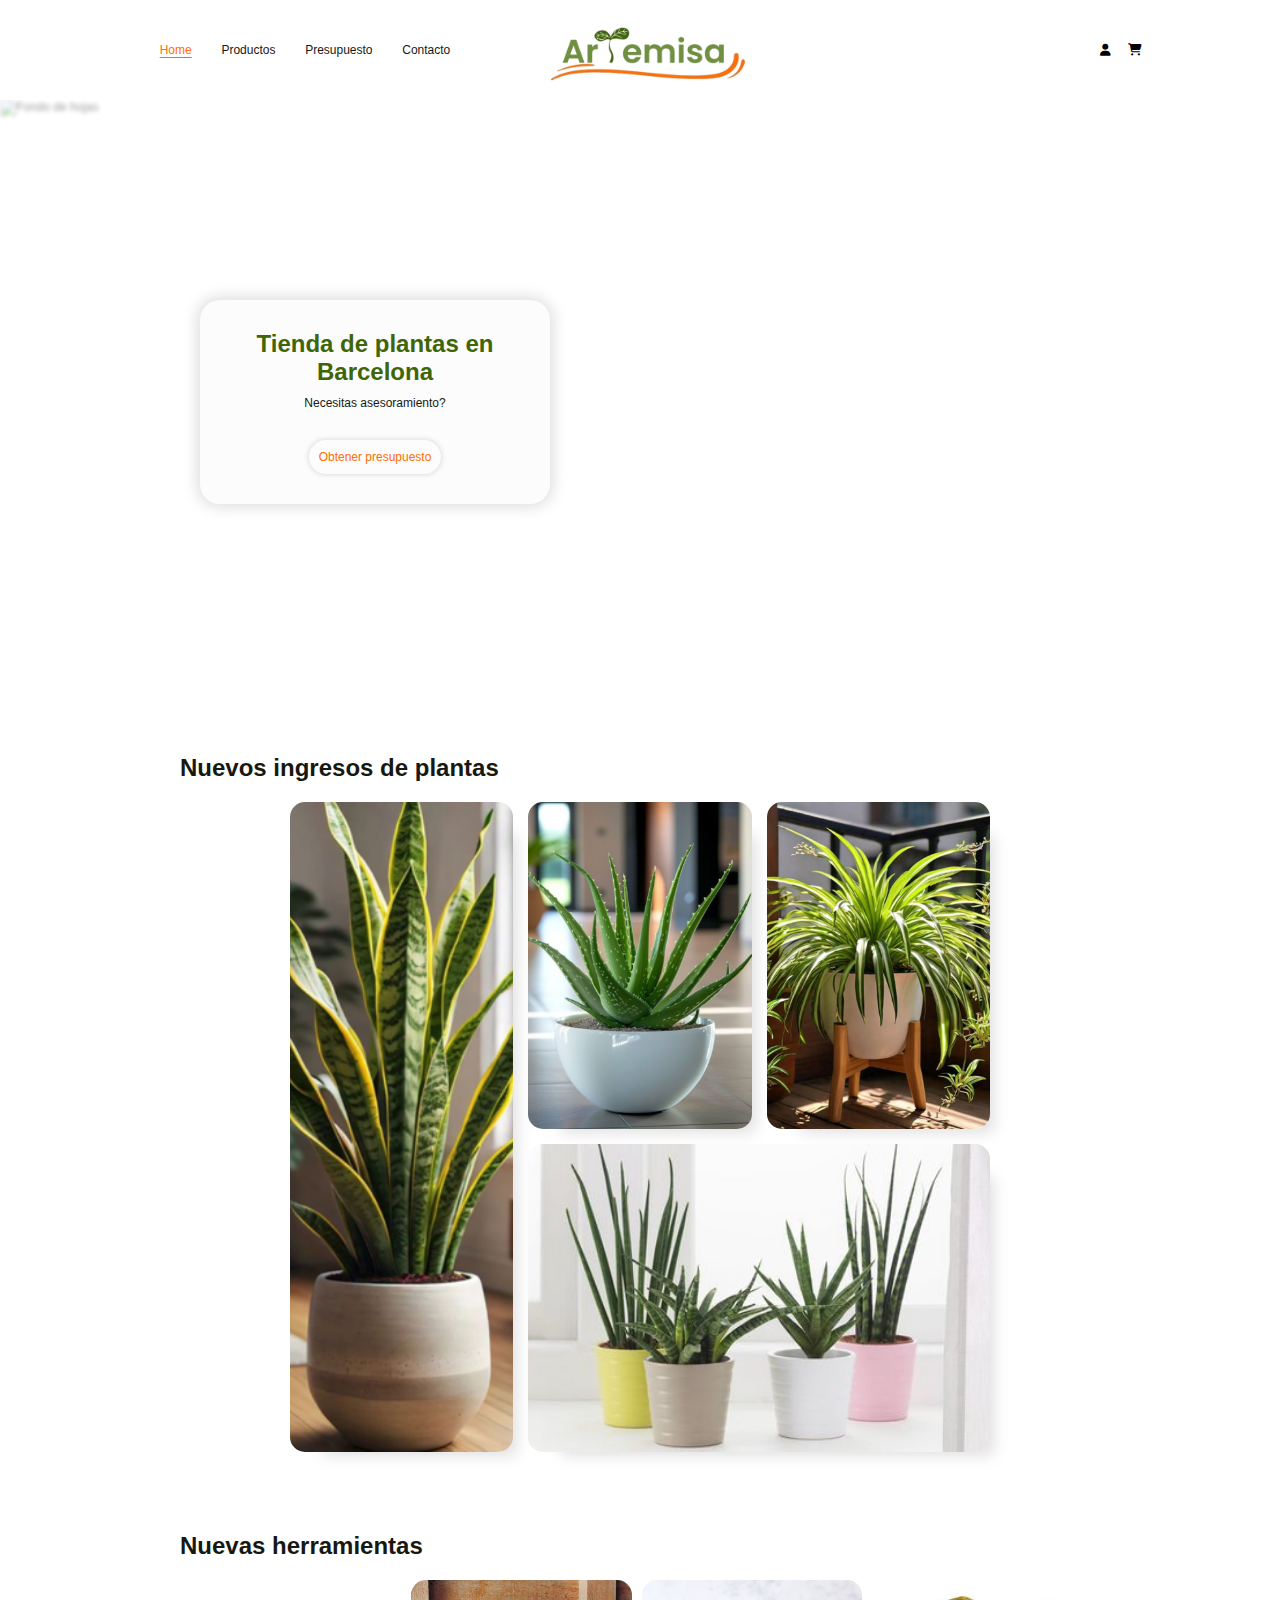
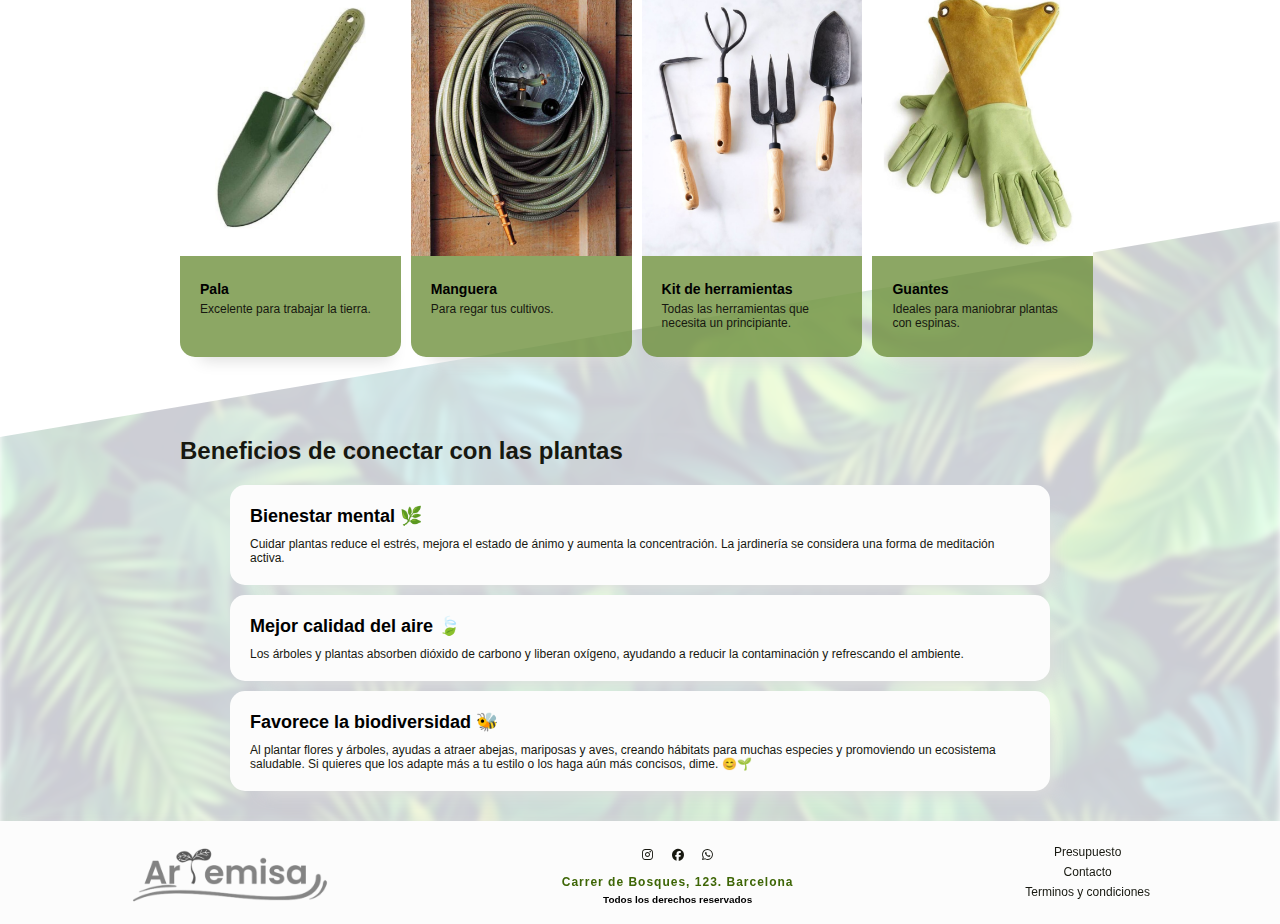
==== index.html @ 57f11b35 "Web App Artemisa - V01" ====
<!DOCTYPE html>
<html lang="es">
  <head>
    <meta charset="UTF-8" />
    <meta name="Author" content="Emmanuel Vivas" />
    <meta
      name="Keywords"
      content="Plantas, Decoración, Jardinería, Garden, Plants"
    />
    <meta name="locality" content="Barcelona,España,Europa" />
    <meta name="viewport" content="width=device-width, initial-scale=1.0" />
    <meta
      name="description"
      content="Tu tienda de confianza, donde encontrarás todo lo que necesitas para el cuidado de tus plantas, tanto de interior como de exterior."
    />
    <meta name="robots" content="index follow" />
    <link rel="stylesheet" href="./style/general.css" />
    <link rel="stylesheet" href="./style/index.css" />
    <link
      rel="stylesheet"
      href="https://cdnjs.cloudflare.com/ajax/libs/font-awesome/6.5.1/css/all.min.css"
    />
    <title>🪴 Artemisa</title>
  </head>
  <body>
    <div id="page_wrapper">
      <header>
        <div id="header_container">
          <nav>
            <ul>
              <li><a class="active" href="index.html">Home</a></li>
              <li><a href="./views/productos.html">Productos</a></li>
              <li><a href="./views/presupuesto.html">Presupuesto</a></li>
              <li><a href="./views/contacto.html">Contacto</a></li>
            </ul>
          </nav>
          <div id="header_logo">
            <img src="./assets/artemisaLogo.png" alt="Logo Artemisa" />
          </div>
          <div id="icon_container">
            <div class="icon">
              <i class="fa-solid fa-user"></i>
            </div>
            <div class="icon">
              <i class="fa-solid fa-cart-shopping"></i>
            </div>
          </div>
        </div>
      </header>
      <main>
        <div class="background_container">
          <div class="background top">
            <img src="./assets/2leavesBackground.jpg" alt="Fondo de hojas" />
          </div>
          <div class="background bottom">
            <img src="./assets/leavesBackground.jpg" alt="Fondo de hojas" />
          </div>
          <div id="main_container">
            <div id="call_to_action">
              <h1>Tienda de plantas en Barcelona</h1>
              <p>Necesitas asesoramiento?</p>
              <a class="button" href="/views/presupuesto.html">
                Obtener presupuesto
              </a>
            </div>
            <section class="new_section">
              <h2>Nuevos ingresos de plantas</h2>
              <div class="new_products_cards">
                <div class="product1">
                  <img
                    class="new_product"
                    src="./assets/products/planta2.png"
                    alt="Planta Sanseveria"
                  />
                </div>
                <div class="product2">
                  <img
                    class="new_product"
                    src="./assets/products/planta8.png"
                    alt="Planta Aloe vera"
                  />
                </div>
                <div class="product3">
                  <img
                    class="new_product"
                    src="./assets/products/planta5.png"
                    alt="Planta Lazo de amor"
                  />
                </div>
                <div class="product4">
                  <img
                    class="new_product"
                    src="./assets/products/planta9.jpg"
                    alt="Planta Espada de San Jorge"
                  />
                </div>
              </div>
            </section>
            <section class="new_section">
              <h2>Nuevas herramientas</h2>
              <div class="product_wrapper">
                <div id="product_card">
                  <img
                    class="product_img"
                    src="./assets/products/tool1.png"
                    alt="Herramienta: Pala"
                  />
                  <div id="product_info">
                    <h3>Pala</h3>
                    <p>Excelente para trabajar la tierra.</p>
                  </div>
                </div>
                <div id="product_card">
                  <img
                    class="product_img"
                    src="./assets/products/tool5.png"
                    alt="Herramienta: Manguera"
                  />
                  <div id="product_info">
                    <h3>Manguera</h3>
                    <p>Para regar tus cultivos.</p>
                  </div>
                </div>
                <div id="product_card">
                  <img
                    class="product_img"
                    src="./assets/products/tool6.png"
                    alt="Herramienta: Kit de herramientas"
                  />

                  <div id="product_info">
                    <h3>Kit de herramientas</h3>
                    <p>Todas las herramientas que necesita un principiante.</p>
                  </div>
                </div>
                <div id="product_card">
                  <img
                    class="product_img"
                    src="./assets/products/tool2.png"
                    alt="Herramienta: Guantes"
                  />

                  <div id="product_info">
                    <h3>Guantes</h3>
                    <p>Ideales para maniobrar plantas con espinas.</p>
                  </div>
                </div>
              </div>
            </section>
            <section class="new_section">
              <h2>Beneficios de conectar con las plantas</h2>
              <article id="benefits_of_gardening">
                <div id="long_card">
                  <h3>Bienestar mental 🌿</h3>
                  <p>
                    Cuidar plantas reduce el estrés, mejora el estado de ánimo y
                    aumenta la concentración. La jardinería se considera una
                    forma de meditación activa.
                  </p>
                </div>
                <div id="long_card">
                  <h3>Mejor calidad del aire 🍃</h3>
                  <p>
                    Los árboles y plantas absorben dióxido de carbono y liberan
                    oxígeno, ayudando a reducir la contaminación y refrescando
                    el ambiente.
                  </p>
                </div>
                <div id="long_card">
                  <h3>Favorece la biodiversidad 🐝</h3>
                  <p>
                    Al plantar flores y árboles, ayudas a atraer abejas,
                    mariposas y aves, creando hábitats para muchas especies y
                    promoviendo un ecosistema saludable. Si quieres que los
                    adapte más a tu estilo o los haga aún más concisos, dime.
                    😊🌱
                  </p>
                </div>
              </article>
            </section>
          </div>
        </div>
      </main>
      <footer>
        <div id="footer_container">
          <div id="footer_logo">
            <img src="./assets/artemisaLogo.png" alt="Logo Artemisa" />
          </div>
          <div id="footer_social_media">
            <div id="footer_icon_container">
              <a class="icon" href="https://www.instagram.com">
                <i class="fa-brands fa-instagram"></i>
              </a>
              <a class="icon" href="https://www.facebook.com">
                <i class="fa-brands fa-facebook"></i>
              </a>
              <a class="icon" href="https://www.whatsapp.com">
                <i class="fa-brands fa-whatsapp"></i>
              </a>
            </div>
            <p id="adress">Carrer de Bosques, 123. Barcelona</p>
            <h5>Todos los derechos reservados</h5>
          </div>
          <div id="footer_links">
            <a href="./views/presupuesto.html">Presupuesto</a
            ><a href="./views/contacto.html">Contacto</a
            ><a href="/">Terminos y condiciones</a>
          </div>
        </div>
      </footer>
    </div>
  </body>
</html>
---- style/general.css ----
/* Color palette */
:root {
    --black: #171810;
    --white: #fcfcfc;
    --dark-green: #3e6606;
    --green: #6f913d;
    --orange: #ff6e05;
    --gray: #dddddd
}

* {
    box-sizing: border-box;
    font-family: Arial, Helvetica, sans-serif;
    margin: 0;
}

html {
    font-size: 12px;
}

h1,
h2,
h6,
p {
    color: var(--black);
}

.button {
    border-radius: 50px;
    padding: 10px;
    text-align: center;
    background-color: var(--white);
    border: 0;
    box-shadow: 0px 0px 5px 1px var(--gray);
}

.emphasis {
    font-weight: bold;
}

/* Background */
.background_container {
    position: relative;
    width: 100%;
    height: 100%;
}

.background {
    width: 100%;
    height: 600px;
    left: 0;
    z-index: -1;
}

.top {
    position: absolute;
    opacity: 0.4;
    top: 0;
    overflow: hidden;
    clip-path: polygon(0% 0%, 100% 0%, 100% 64%, 0% 100%);

    img {
        filter: blur(2px);
        object-fit: fill;
        width: 100%;
    }
}

.bottom {
    position: absolute;
    opacity: 0.2;
    bottom: 0;
    overflow: hidden;
    clip-path: polygon(0% 36%, 100% 0%, 100% 100%, 0% 100%);

    img {
        filter: blur(3px);
        object-fit: fill;
        width: 100%;
    }
}

/* Header */
#header_container {
    background: linear-gradient(to bottom, rgba(255, 255, 255, 1) 0%, rgba(255, 255, 255, 0) 100%);
    display: flex;
    justify-content: space-between;
    align-items: center;
    padding: 0 130px;
    z-index: 10;
}

nav {
    display: flex;
    flex: 1;

    ul {
        width: 350px;
        height: auto;
        display: flex;
        justify-content: space-evenly;
        list-style: none;
        padding: 0;
        margin: 0;
    }
}

a {
    text-decoration: none;
    color: var(--black);
    font-size: 1em;
}

a:hover,
.active {
    color: var(--orange);
    text-decoration: underline;
    text-underline-offset: 3px;
}

#header_logo {
    display: flex;
    flex: 1;
    justify-content: center;

    img {
        width: 200px;
    }
}

#icon_container {
    width: 60px;
    height: 30px;
    display: flex;
    flex: 1;
    justify-content: flex-end;
}

.icon {
    width: 20px;
    height: 20px;
    text-align: center;
    align-content: center;
    margin: 5px;
    cursor: pointer;
}

.icon:hover {
    color: var(--orange)
}

/* Main */
#main_container {
    margin: 0 150px;
    display: flex;
    flex-direction: column;
    position: relative;
    min-height: 589px;
}

.new_section {
    padding: 30px;

    h2 {
        margin: 20px 0;
        font-size: 2em;
    }
}

.product_wrapper {
    display: flex;
    flex-wrap: wrap;
    gap: 10px;
}

#product_card {
    width: 24%;
    cursor: pointer;
}

.product_img {
    width: 100%;
    border-radius: 15px 15px 0 0;
    object-fit: cover;
    display: block;
}

#product_info {
    background-color: rgba(111, 145, 61, 0.8);
    border-radius: 0 0 15px 15px;
    box-shadow: 5px 18px 15px -15px var(--gray);
    padding: 20px;

    h3 {
        margin: 5px 0;
    }

    p {
        height: 35px;
    }
}

#long_card {
    background-color: var(--white);
    border-radius: 15px;
    box-shadow: 5px 18px 15px -15px var(--gray);
    padding: 20px;

    h3 {
        font-size: 1.5em;
    }

    p {
        margin-top: 10px;
    }
}

/* Footer */
#footer_container {
    background-color: var(--white);
    width: 100%;
    box-shadow: 0px -8px 15px -15px var(--gray);
    display: flex;
    justify-content: space-around;
    padding: 0 130px;
    position: sticky;
    bottom: 0px;

    img {
        width: 200px;
        align-items: flex-start;
        filter: grayscale(1);
        transition: filter 1s ease-in-out;
    }

    img:hover {
        filter: grayscale(0);
    }
}

#footer_social_media {
    display: flex;
    flex: 1;
    flex-direction: column;
    align-items: center;
    justify-content: center;

    p {
        color: #3e6606;
        margin: 5px;
        font-weight: bold;
        letter-spacing: 1px;
    }
}


#footer_icon_container {
    display: flex;
    align-items: center;
}

#footer_links {
    display: flex;
    flex-direction: column;
    justify-content: center;
    text-align: center;

    a {
        margin: 3px 0;
    }
}
---- style/index.css ----
/* Color palette */
:root {
    --black: #171810;
    --white: #fcfcfc;
    --dark-green: #3e6606;
    --green: #6f913d;
    --orange: #ff6e05;
    --gray: #dddddd
}

/* Main */
#call_to_action {
    width: 350px;
    height: auto;
    padding: 30px;
    margin: 200px 50px;
    background-color: #fcfcfc;
    border-radius: 20px;
    box-shadow: 0px 0px 15px 3px var(--gray);
    display: flex;
    flex-direction: column;
    align-items: center;

    h1 {
        color: var(--dark-green);
        font-size: 2em;
        text-align: center;
        margin-bottom: 10px;
    }

    a {
        margin-top: 30px;
        color: var(--orange);
    }
}

.new_products_cards {
    margin: 0 auto;
    display: grid;
    gap: 15px;
    height: 650px;
    width: 700px;
}

img.new_product {
    width: 100%;
    height: 100%;
    object-fit: cover;
    border-radius: 15px;
    box-shadow: 18px 18px 15px -15px var(--gray);
}

.product1 {
    grid-area: 1 / 1 / 3 / 2;
}

.product2 {
    grid-area: 1 / 2 / 2 / 3;
}

.product3 {
    grid-area: 1 / 3 / 2 / 4;
}

.product4 {
    grid-area: 2 / 2 / 3 / 4;
}

#benefits_of_gardening {
    display: flex;
    flex-direction: column;
    gap: 10px;
    margin: 0 50px;
}

#long_card {
    background-color: var(--white);
    border-radius: 15px;
    box-shadow: 18px 18px 15px -15px var(--gray);
    padding: 20px;

    h3 {
        font-size: 1.5em;
    }

    p {
        margin-top: 10px;
    }
}
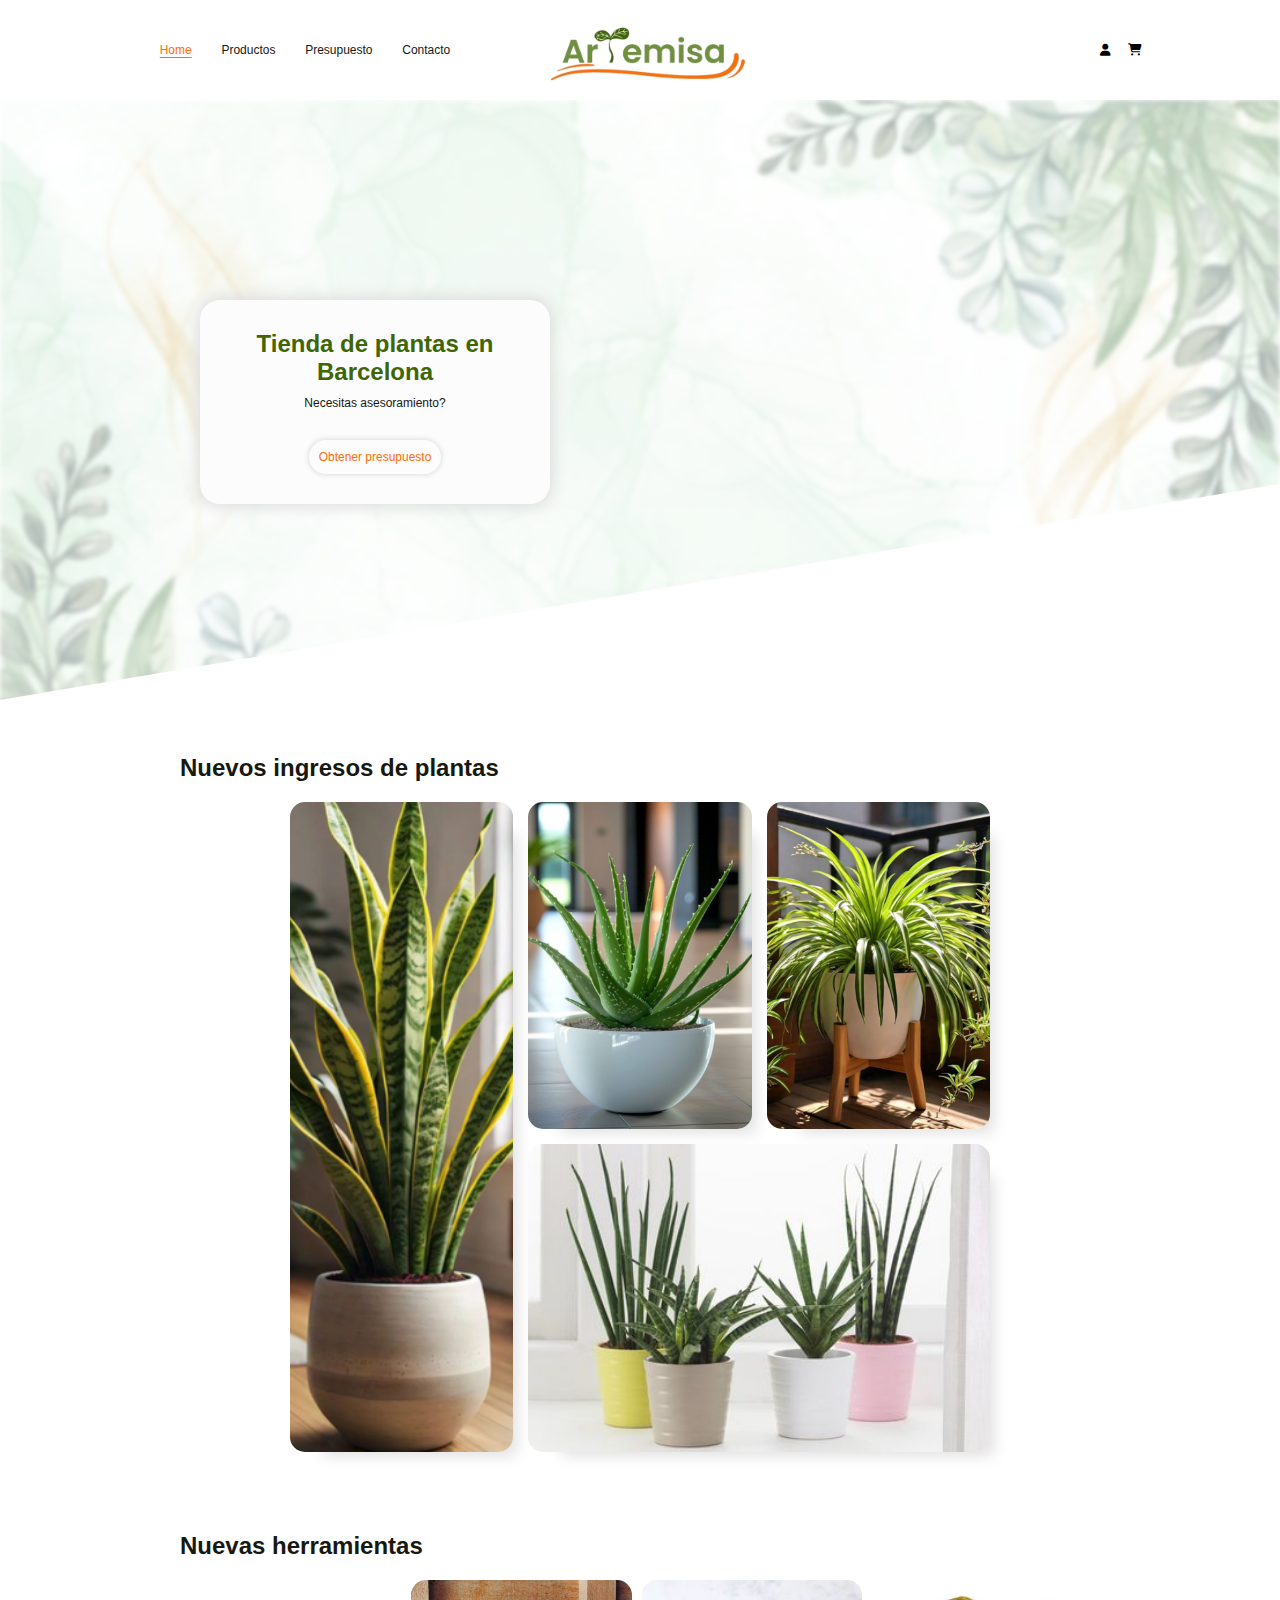
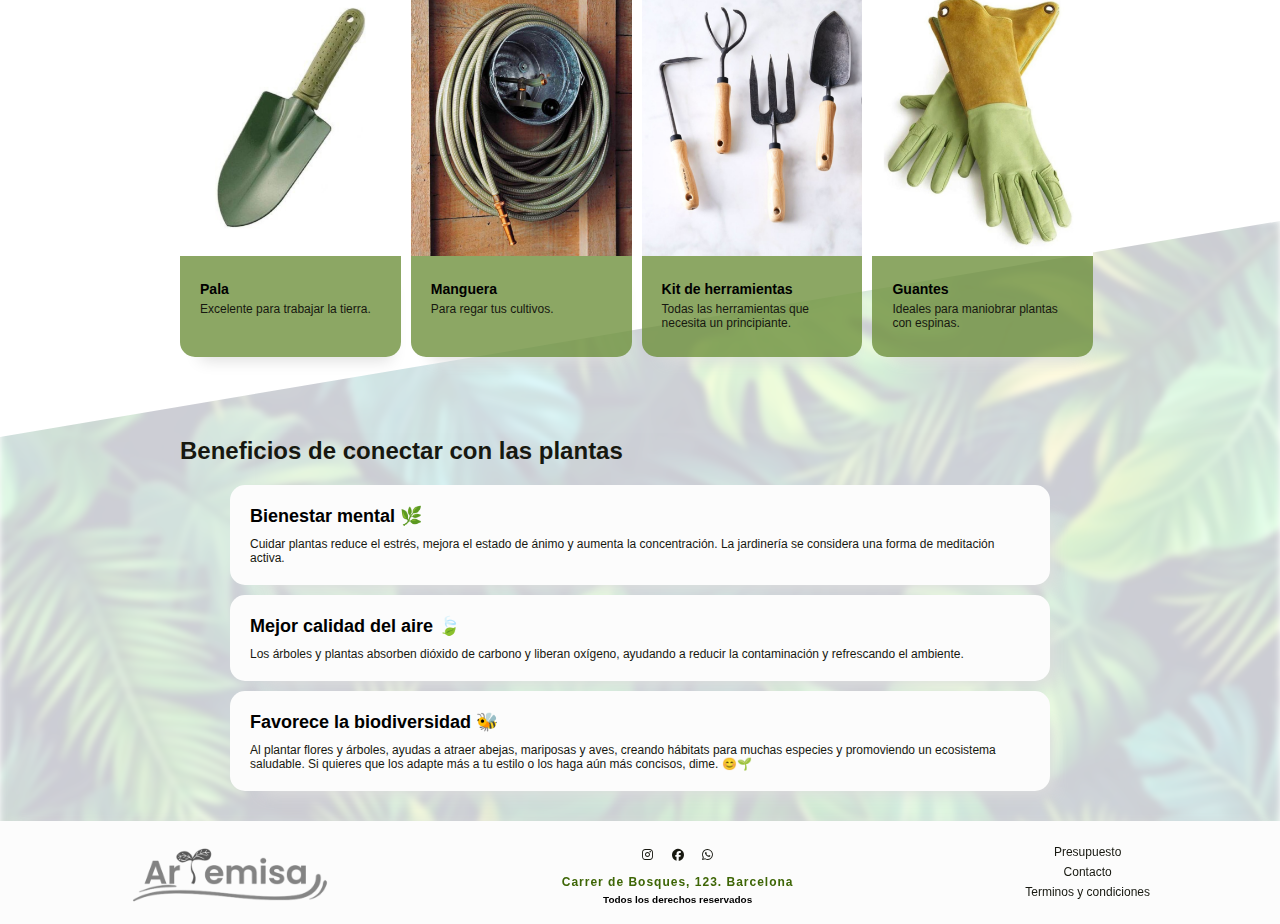
==== commit d7628b6a: "Typo fix" ====
--- a/index.html
+++ b/index.html
@@ -50,10 +50,16 @@
       <main>
         <div class="background_container">
           <div class="background top">
-            <img src="./assets/2leavesBackground.jpg" alt="Fondo de hojas" />
+            <img
+              src="./assets/topBackground.jpg"
+              alt="Fondo de hojas superior"
+            />
           </div>
           <div class="background bottom">
-            <img src="./assets/leavesBackground.jpg" alt="Fondo de hojas" />
+            <img
+              src="./assets/bottomBackground.jpg"
+              alt="Fondo de hojas inferior"
+            />
           </div>
           <div id="main_container">
             <div id="call_to_action">
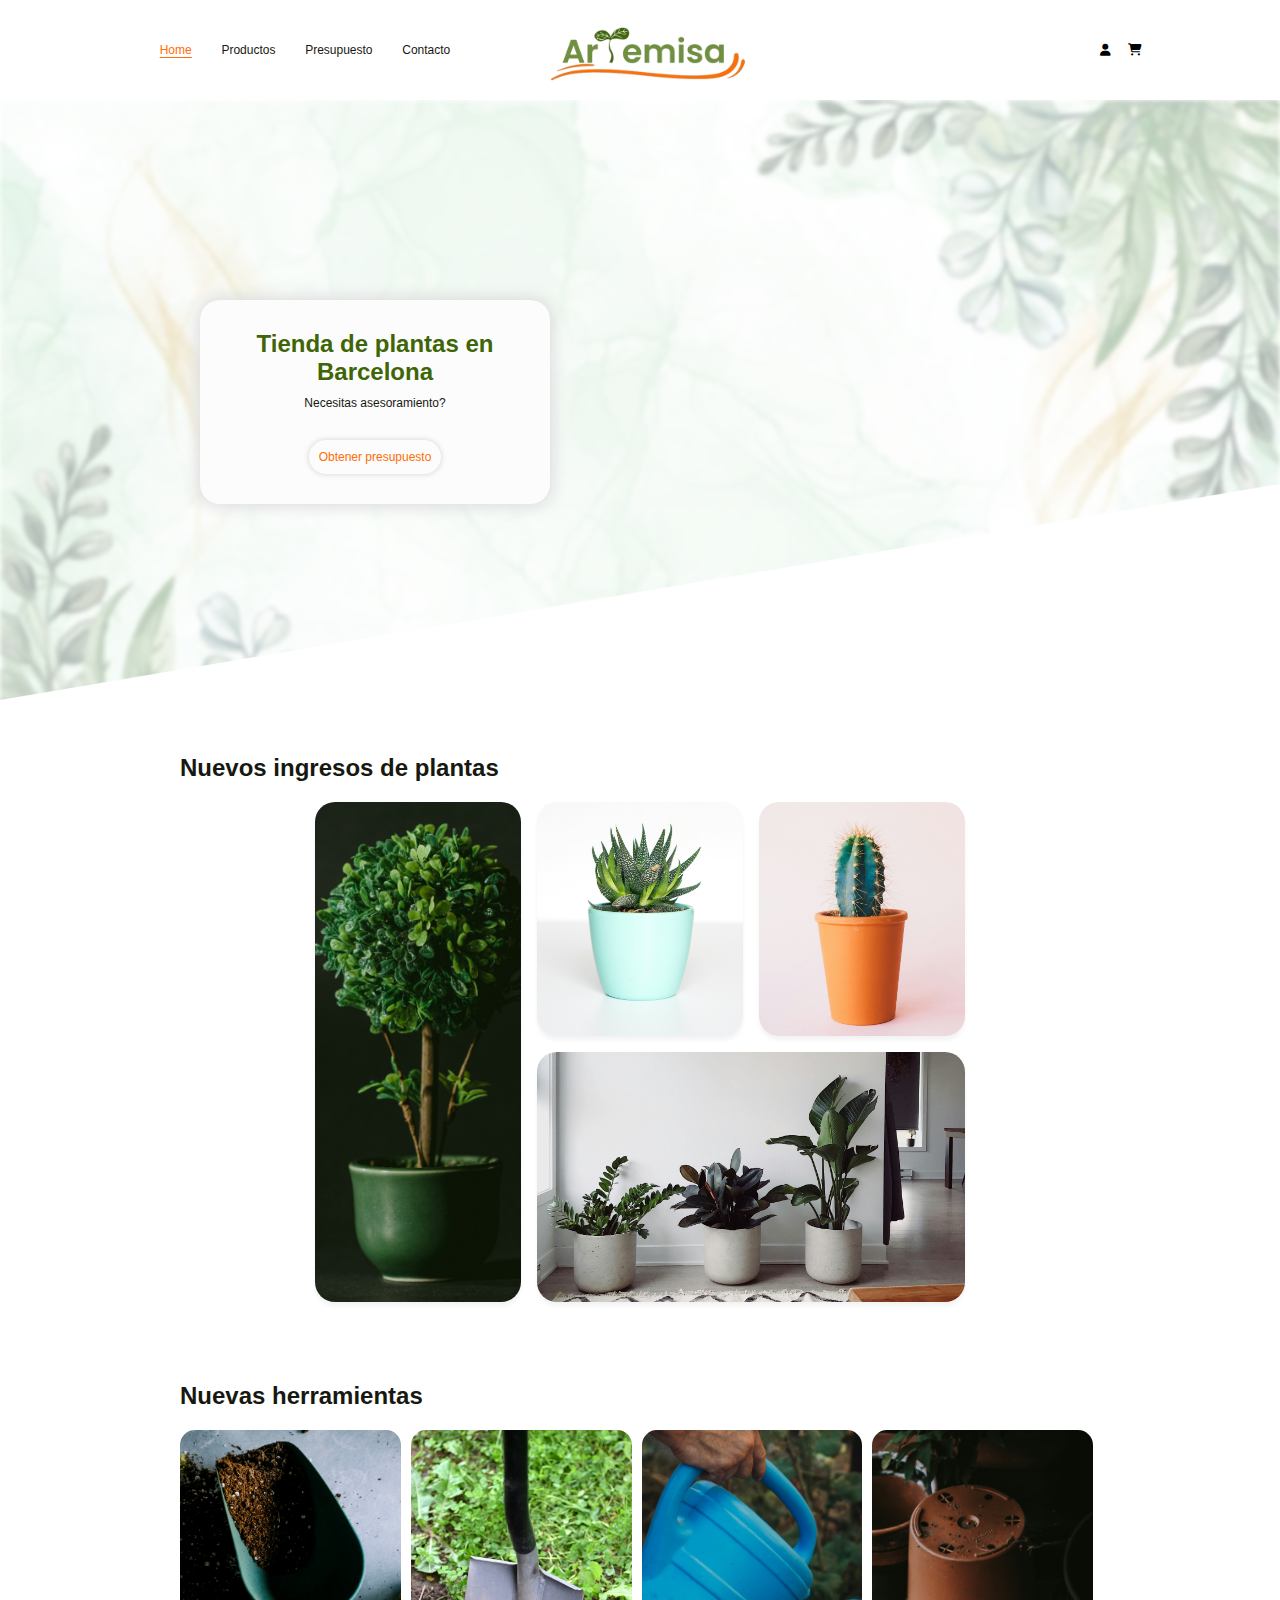
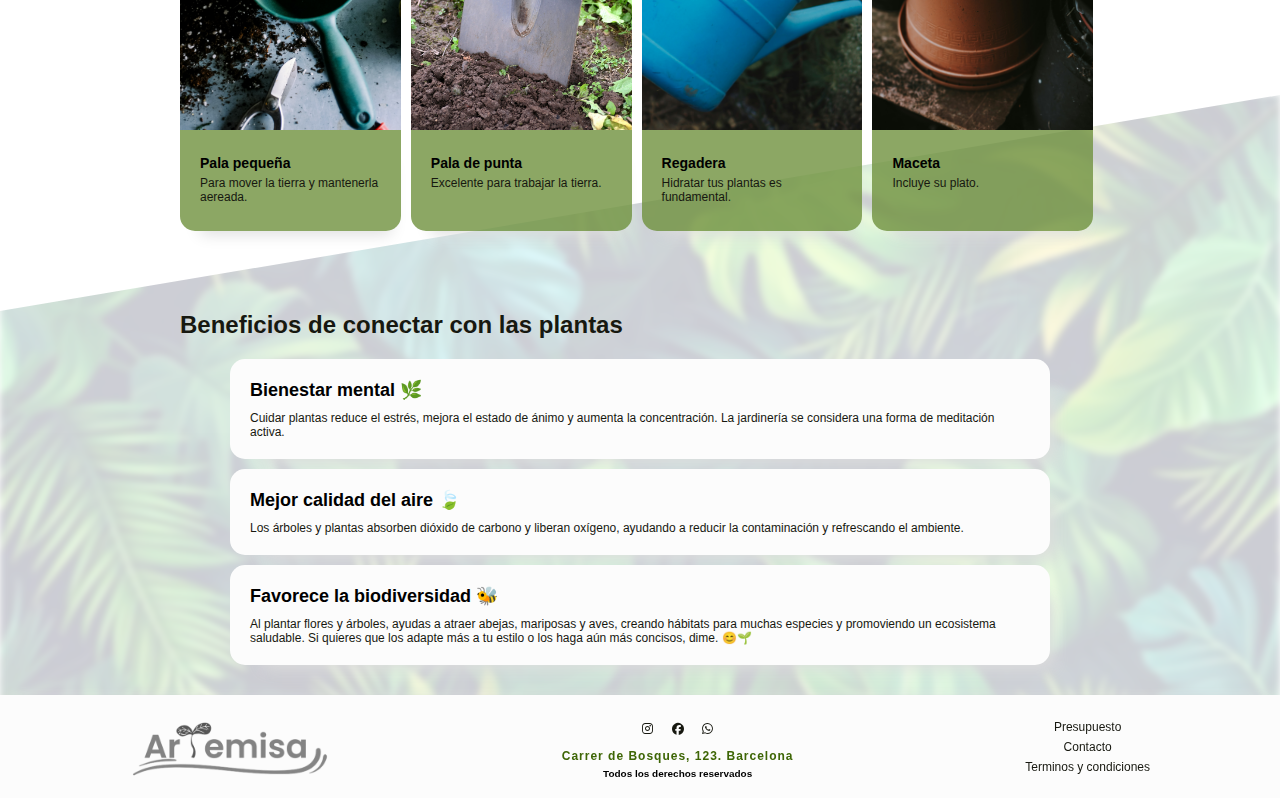
==== commit dd4598a2: "new assets implementation" ====
--- a/index.html
+++ b/index.html
@@ -71,33 +71,26 @@
             </div>
             <section class="new_section">
               <h2>Nuevos ingresos de plantas</h2>
-              <div class="new_products_cards">
-                <div class="product1">
-                  <img
-                    class="new_product"
-                    src="./assets/products/planta2.png"
-                    alt="Planta Sanseveria"
-                  />
-                </div>
-                <div class="product2">
-                  <img
-                    class="new_product"
-                    src="./assets/products/planta8.png"
-                    alt="Planta Aloe vera"
-                  />
-                </div>
-                <div class="product3">
-                  <img
-                    class="new_product"
-                    src="./assets/products/planta5.png"
-                    alt="Planta Lazo de amor"
-                  />
-                </div>
-                <div class="product4">
-                  <img
-                    class="new_product"
-                    src="./assets/products/planta9.jpg"
-                    alt="Planta Espada de San Jorge"
+              <div class="bento_container">
+                <div class="bento_item tall">
+                  <img
+                    src="./assets/newProducts/plant8.jpg"
+                    alt="Arbusto verde. Lib"
+                  />
+                </div>
+                <div class="bento_item small">
+                  <img
+                    src="./assets/newProducts/plant3.jpg"
+                    alt="Hawortha fasciata. Suculenta de interior"
+                  />
+                </div>
+                <div class="bento_item small">
+                  <img src="./assets/newProducts/plant4.jpg" alt="Cactácea" />
+                </div>
+                <div class="bento_item wide">
+                  <img
+                    src="./assets/newProducts/plant10.jpg"
+                    alt="Diseño de jardín interior"
                   />
                 </div>
               </div>
@@ -108,47 +101,45 @@
                 <div id="product_card">
                   <img
                     class="product_img"
-                    src="./assets/products/tool1.png"
-                    alt="Herramienta: Pala"
-                  />
-                  <div id="product_info">
-                    <h3>Pala</h3>
+                    src="./assets/newProducts/tool1.jpg"
+                    alt="Herramienta: Pala pequeña"
+                  />
+                  <div id="product_info">
+                    <h3>Pala pequeña</h3>
+                    <p>Para mover la tierra y mantenerla aereada.</p>
+                  </div>
+                </div>
+                <div id="product_card">
+                  <img
+                    class="product_img"
+                    src="./assets/newProducts/tool2.jpg"
+                    alt="Herramienta: Pala de punta"
+                  />
+                  <div id="product_info">
+                    <h3>Pala de punta</h3>
                     <p>Excelente para trabajar la tierra.</p>
                   </div>
                 </div>
                 <div id="product_card">
                   <img
                     class="product_img"
-                    src="./assets/products/tool5.png"
-                    alt="Herramienta: Manguera"
-                  />
-                  <div id="product_info">
-                    <h3>Manguera</h3>
-                    <p>Para regar tus cultivos.</p>
-                  </div>
-                </div>
-                <div id="product_card">
-                  <img
-                    class="product_img"
-                    src="./assets/products/tool6.png"
-                    alt="Herramienta: Kit de herramientas"
-                  />
-
-                  <div id="product_info">
-                    <h3>Kit de herramientas</h3>
-                    <p>Todas las herramientas que necesita un principiante.</p>
-                  </div>
-                </div>
-                <div id="product_card">
-                  <img
-                    class="product_img"
-                    src="./assets/products/tool2.png"
-                    alt="Herramienta: Guantes"
-                  />
-
-                  <div id="product_info">
-                    <h3>Guantes</h3>
-                    <p>Ideales para maniobrar plantas con espinas.</p>
+                    src="./assets/newProducts/tool3.jpg"
+                    alt="Herramienta: Regadera"
+                  />
+                  <div id="product_info">
+                    <h3>Regadera</h3>
+                    <p>Hidratar tus plantas es fundamental.</p>
+                  </div>
+                </div>
+                <div id="product_card">
+                  <img
+                    class="product_img"
+                    src="./assets/newProducts/tool4.jpg"
+                    alt="Herramienta: Maceta"
+                  />
+                  <div id="product_info">
+                    <h3>Maceta</h3>
+                    <p>Incluye su plato.</p>
                   </div>
                 </div>
               </div>
--- a/style/general.css
+++ b/style/general.css
@@ -180,6 +180,7 @@
 
 .product_img {
     width: 100%;
+    height: 300px;
     border-radius: 15px 15px 0 0;
     object-fit: cover;
     display: block;
--- a/style/index.css
+++ b/style/index.css
@@ -34,36 +34,52 @@
     }
 }
 
-.new_products_cards {
+
+.bento_container {
+    display: grid;
     margin: 0 auto;
-    display: grid;
-    gap: 15px;
-    height: 650px;
-    width: 700px;
+    grid-template-columns: repeat(3, 1fr);
+    grid-template-rows: repeat(2, 1fr);
+    gap: 16px;
+    width: 100%;
+    max-width: 650px;
+    height: 500px;
 }
 
-img.new_product {
-    width: 100%;
-    height: 100%;
-    object-fit: cover;
-    border-radius: 15px;
-    box-shadow: 18px 18px 15px -15px var(--gray);
+.bento_item {
+    background-color: white;
+    border-radius: 20px;
+    display: flex;
+    justify-content: center;
+    align-items: center;
+    box-shadow: 0 4px 4px rgba(0, 0, 0, 0.05);
+
+    img {
+        height: 100%;
+        width: 100%;
+        object-fit: cover;
+        border-radius: 20px;
+    }
 }
 
-.product1 {
-    grid-area: 1 / 1 / 3 / 2;
+.tall {
+    grid-column: 1 / 2;
+    grid-row: 1 / 3;
 }
 
-.product2 {
-    grid-area: 1 / 2 / 2 / 3;
+.small {
+    grid-column: span 1;
+    grid-row: 1 / 2;
 }
 
-.product3 {
-    grid-area: 1 / 3 / 2 / 4;
-}
+.wide {
+    grid-column: 2 / 4;
+    grid-row: 2 / 3;
+    max-height: 250px;
 
-.product4 {
-    grid-area: 2 / 2 / 3 / 4;
+    img {
+        object-position: center 65%;
+    }
 }
 
 #benefits_of_gardening {
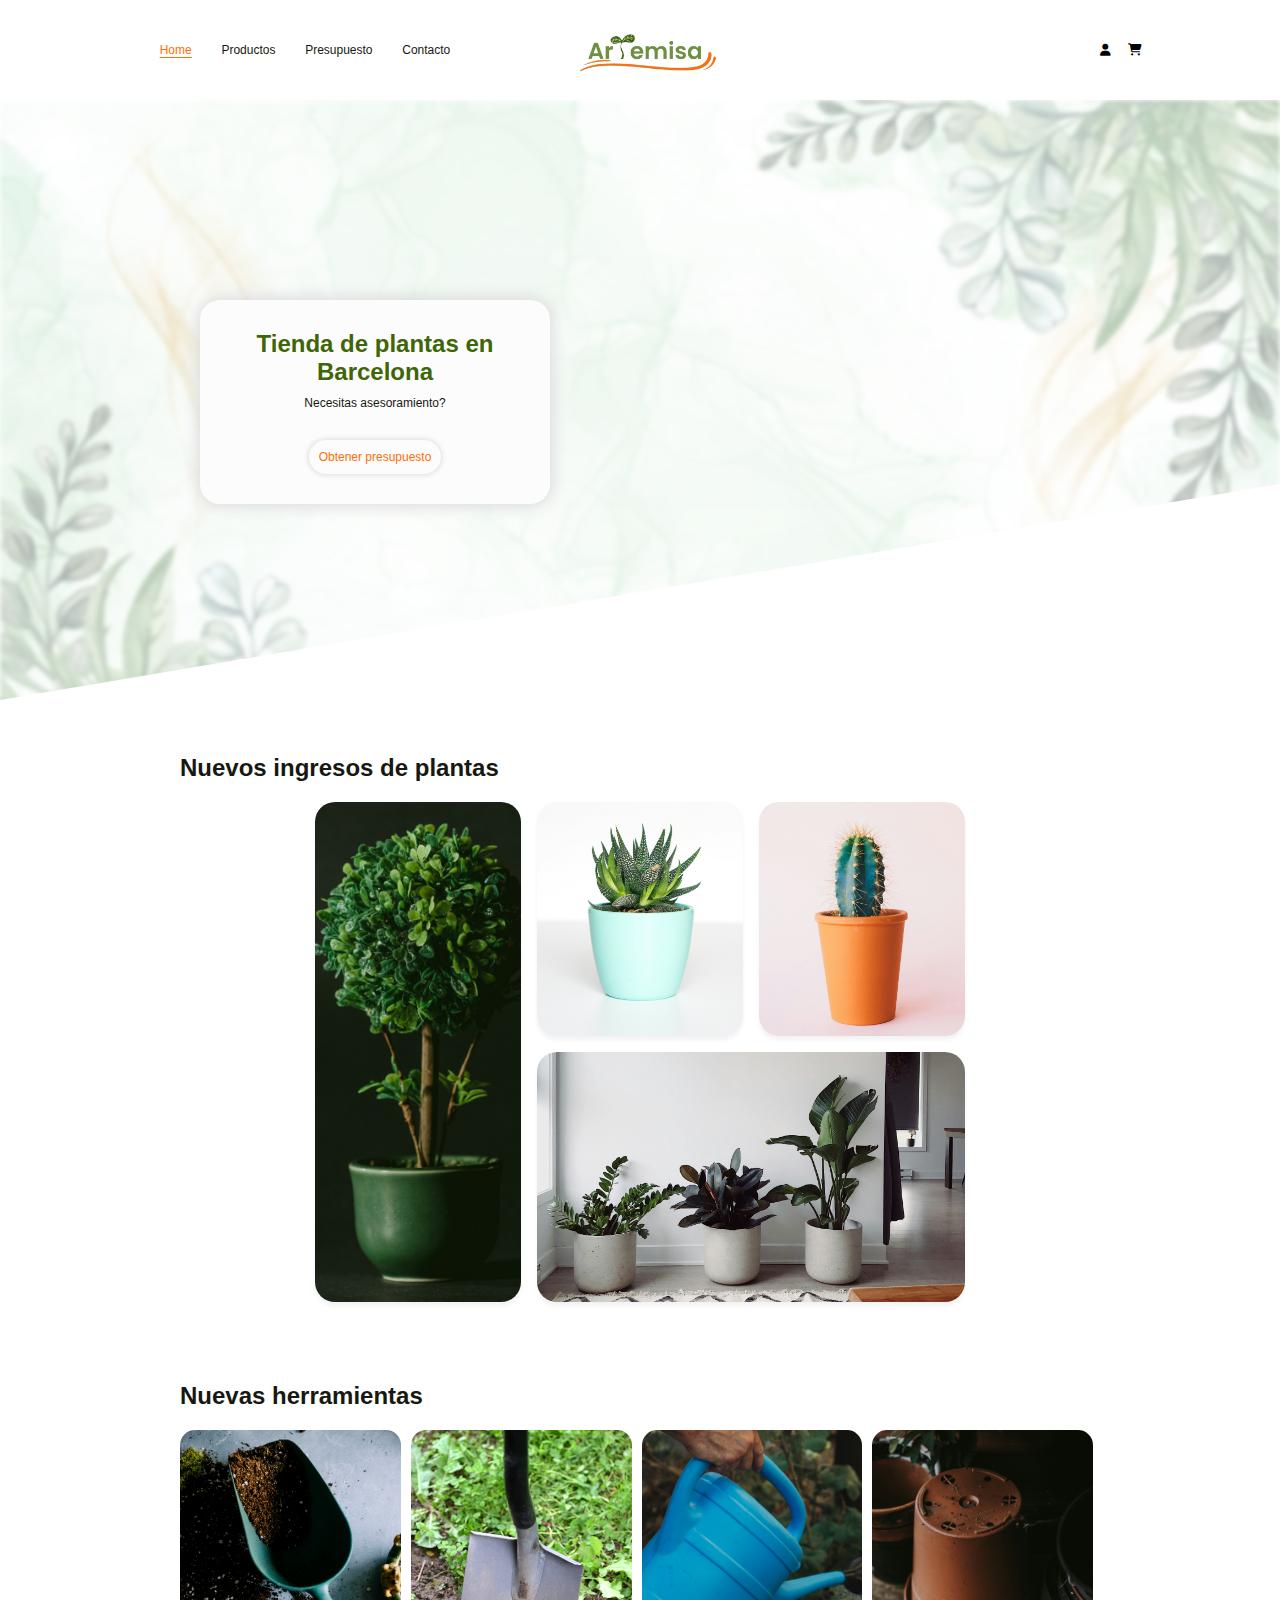
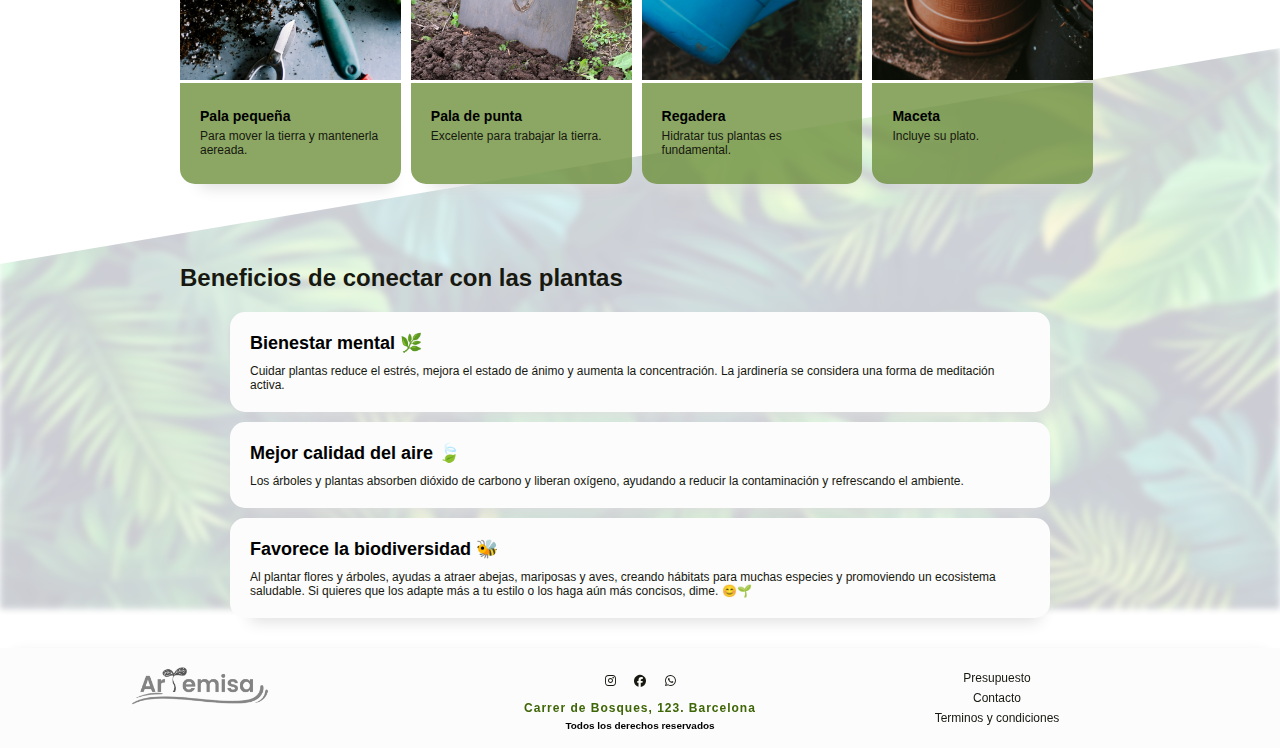
==== commit 20e7e178: "img sizes + w3c check validations" ====
--- a/index.html
+++ b/index.html
@@ -1,25 +1,25 @@
 <!DOCTYPE html>
 <html lang="es">
   <head>
-    <meta charset="UTF-8" />
-    <meta name="Author" content="Emmanuel Vivas" />
+    <meta charset="UTF-8">
+    <meta name="Author" content="Emmanuel Vivas">
     <meta
       name="Keywords"
       content="Plantas, Decoración, Jardinería, Garden, Plants"
-    />
-    <meta name="locality" content="Barcelona,España,Europa" />
-    <meta name="viewport" content="width=device-width, initial-scale=1.0" />
+      >
+    <meta name="locality" content="Barcelona,España,Europa">
+    <meta name="viewport" content="width=device-width, initial-scale=1.0">
     <meta
       name="description"
       content="Tu tienda de confianza, donde encontrarás todo lo que necesitas para el cuidado de tus plantas, tanto de interior como de exterior."
-    />
-    <meta name="robots" content="index follow" />
-    <link rel="stylesheet" href="./style/general.css" />
-    <link rel="stylesheet" href="./style/index.css" />
+      >
+    <meta name="robots" content="index follow">
+    <link rel="stylesheet" href="./style/general.css">
+    <link rel="stylesheet" href="./style/index.css">
     <link
       rel="stylesheet"
       href="https://cdnjs.cloudflare.com/ajax/libs/font-awesome/6.5.1/css/all.min.css"
-    />
+      >
     <title>🪴 Artemisa</title>
   </head>
   <body>
@@ -35,7 +35,12 @@
             </ul>
           </nav>
           <div id="header_logo">
-            <img src="./assets/artemisaLogo.png" alt="Logo Artemisa" />
+            <img
+              src="./assets/artemisaLogo.png"
+              alt="Logo Artemisa"
+              width="500"
+              height="250"
+              >
           </div>
           <div id="icon_container">
             <div class="icon">
@@ -53,13 +58,17 @@
             <img
               src="./assets/topBackground.jpg"
               alt="Fondo de hojas superior"
-            />
+              width="1200"
+              height="675"
+              >
           </div>
           <div class="background bottom">
             <img
               src="./assets/bottomBackground.jpg"
               alt="Fondo de hojas inferior"
-            />
+              width="1000"
+              height="561"
+              >
           </div>
           <div id="main_container">
             <div id="call_to_action">
@@ -76,68 +85,87 @@
                   <img
                     src="./assets/newProducts/plant8.jpg"
                     alt="Arbusto verde. Lib"
-                  />
+                    width="1777"
+                    height="2369"
+                    >
                 </div>
                 <div class="bento_item small">
                   <img
                     src="./assets/newProducts/plant3.jpg"
                     alt="Hawortha fasciata. Suculenta de interior"
-                  />
+                    width="3632"
+                    height="3632"
+                    >
                 </div>
                 <div class="bento_item small">
-                  <img src="./assets/newProducts/plant4.jpg" alt="Cactácea" />
+                  <img
+                    src="./assets/newProducts/plant4.jpg"
+                    alt="Cactácea"
+                    width="2449"
+                    height="1837"
+                    >
                 </div>
                 <div class="bento_item wide">
                   <img
                     src="./assets/newProducts/plant10.jpg"
                     alt="Diseño de jardín interior"
-                  />
+                    width="3024"
+                    height="4032"
+                    >
                 </div>
               </div>
             </section>
             <section class="new_section">
               <h2>Nuevas herramientas</h2>
               <div class="product_wrapper">
-                <div id="product_card">
+                <div class="product_card">
                   <img
                     class="product_img"
                     src="./assets/newProducts/tool1.jpg"
                     alt="Herramienta: Pala pequeña"
-                  />
-                  <div id="product_info">
+                    width="3961"
+                    height="3169"
+                    >
+                  <div class="product_info">
                     <h3>Pala pequeña</h3>
                     <p>Para mover la tierra y mantenerla aereada.</p>
                   </div>
                 </div>
-                <div id="product_card">
+                <div class="product_card">
                   <img
                     class="product_img"
                     src="./assets/newProducts/tool2.jpg"
                     alt="Herramienta: Pala de punta"
-                  />
-                  <div id="product_info">
+                    width="3024"
+                    height="6048"
+                    >
+                  <div class="product_info">
                     <h3>Pala de punta</h3>
                     <p>Excelente para trabajar la tierra.</p>
                   </div>
                 </div>
-                <div id="product_card">
+                <div class="product_card">
                   <img
                     class="product_img"
                     src="./assets/newProducts/tool3.jpg"
                     alt="Herramienta: Regadera"
-                  />
-                  <div id="product_info">
+                    width="3741"
+                    height="2806"
+                    >
+                  <div class="product_info">
                     <h3>Regadera</h3>
                     <p>Hidratar tus plantas es fundamental.</p>
                   </div>
                 </div>
-                <div id="product_card">
+                <div class="product_card">
                   <img
                     class="product_img"
                     src="./assets/newProducts/tool4.jpg"
                     alt="Herramienta: Maceta"
-                  />
-                  <div id="product_info">
+                    width="4095"
+                    height="5119"
+                    >
+                  <div class="product_info">
                     <h3>Maceta</h3>
                     <p>Incluye su plato.</p>
                   </div>
@@ -155,7 +183,7 @@
                     forma de meditación activa.
                   </p>
                 </div>
-                <div id="long_card">
+                <div class="long_card">
                   <h3>Mejor calidad del aire 🍃</h3>
                   <p>
                     Los árboles y plantas absorben dióxido de carbono y liberan
@@ -163,7 +191,7 @@
                     el ambiente.
                   </p>
                 </div>
-                <div id="long_card">
+                <div class="long_card">
                   <h3>Favorece la biodiversidad 🐝</h3>
                   <p>
                     Al plantar flores y árboles, ayudas a atraer abejas,
@@ -181,7 +209,12 @@
       <footer>
         <div id="footer_container">
           <div id="footer_logo">
-            <img src="./assets/artemisaLogo.png" alt="Logo Artemisa" />
+            <img
+              src="./assets/artemisaLogo.png"
+              alt="Logo Artemisa"
+              width="500"
+              height="250"
+              >
           </div>
           <div id="footer_social_media">
             <div id="footer_icon_container">
@@ -199,9 +232,9 @@
             <h5>Todos los derechos reservados</h5>
           </div>
           <div id="footer_links">
-            <a href="./views/presupuesto.html">Presupuesto</a
-            ><a href="./views/contacto.html">Contacto</a
-            ><a href="/">Terminos y condiciones</a>
+            <a href="./views/presupuesto.html">Presupuesto</a>
+            <a href="./views/contacto.html">Contacto</a>
+            <a href="/">Terminos y condiciones</a>
           </div>
         </div>
       </footer>
--- a/style/general.css
+++ b/style/general.css
@@ -64,6 +64,7 @@
         object-fit: fill;
         width: 100%;
     }
+
 }
 
 .bottom {
@@ -119,12 +120,17 @@
 }
 
 #header_logo {
+    width: 30%;
+    height: 100px;
     display: flex;
     flex: 1;
     justify-content: center;
 
     img {
-        width: 200px;
+        width: auto;
+        height: 70%;
+        margin: 0 auto;
+        align-self: center;
     }
 }
 
@@ -173,20 +179,19 @@
     gap: 10px;
 }
 
-#product_card {
+.product_card {
     width: 24%;
     cursor: pointer;
 }
 
 .product_img {
     width: 100%;
-    height: 300px;
+    height: 250px;
     border-radius: 15px 15px 0 0;
     object-fit: cover;
-    display: block;
-}
-
-#product_info {
+}
+
+.product_info {
     background-color: rgba(111, 145, 61, 0.8);
     border-radius: 0 0 15px 15px;
     box-shadow: 5px 18px 15px -15px var(--gray);
@@ -201,7 +206,7 @@
     }
 }
 
-#long_card {
+.long_card {
     background-color: var(--white);
     border-radius: 15px;
     box-shadow: 5px 18px 15px -15px var(--gray);
@@ -227,8 +232,15 @@
     position: sticky;
     bottom: 0px;
 
-    img {
-        width: 200px;
+}
+
+#footer_logo {
+    width: 30%;
+    height: 100px;
+
+    img {
+        width: auto;
+        height: 70%;
         align-items: flex-start;
         filter: grayscale(1);
         transition: filter 1s ease-in-out;
@@ -261,6 +273,7 @@
 }
 
 #footer_links {
+    width: 30%;
     display: flex;
     flex-direction: column;
     justify-content: center;
